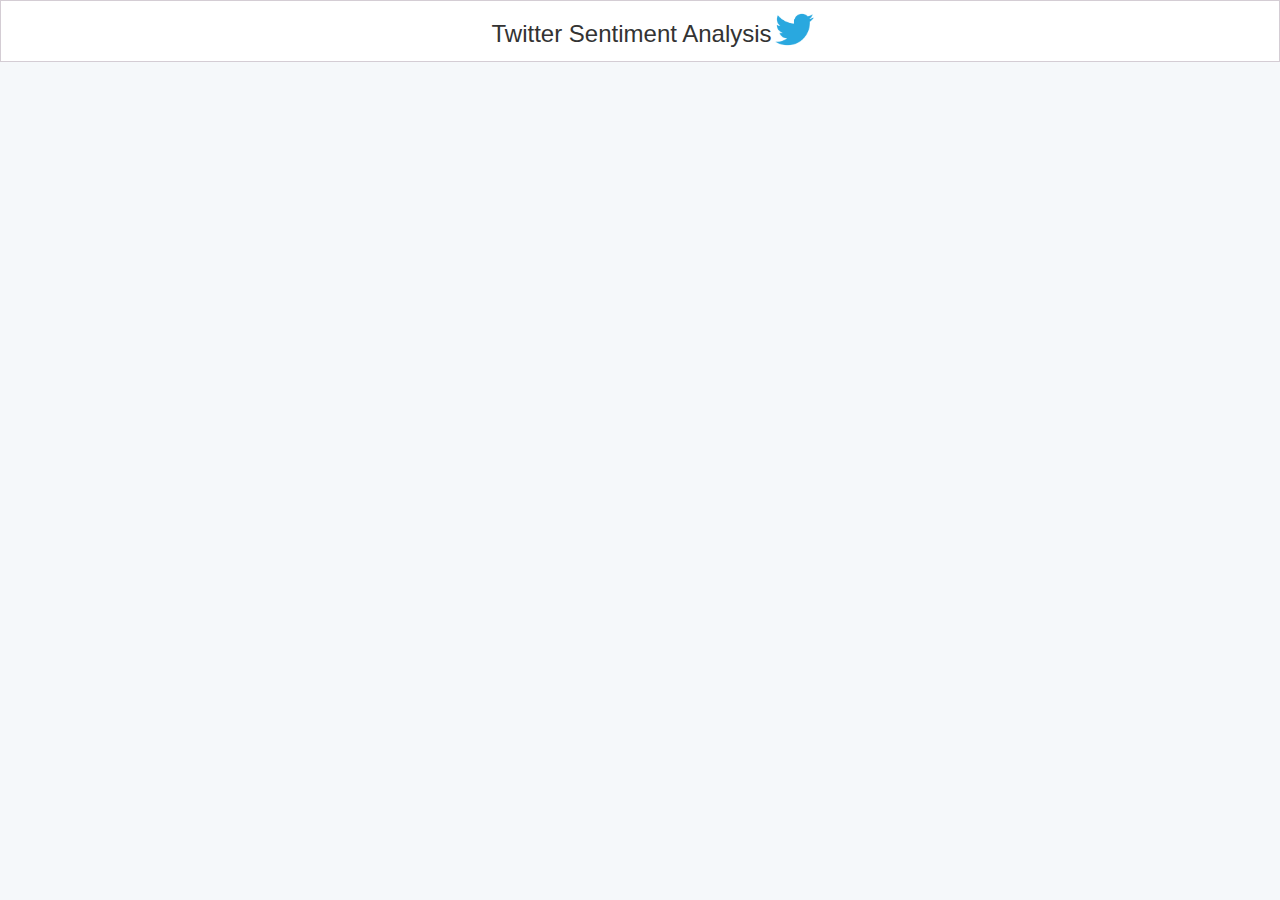
==== index.html @ 758a629e "Rename twitter.html to index.html" ====
<!DOCTYPE html>
<html>
<head>
	<title>Twitter Sentiment Analysis</title>
	<meta name="viewport" content="width=device-width" />
	<link rel="stylesheet" href="./bootstrap/css/bootstrap.min.css">
	<link rel="stylesheet" href="./css/style.css">
	<link rel="stylesheet" type="text/css" href="https://fonts.googleapis.com/css?family=Roboto">
</head>
<body>
<div class="container" id="header-container">
	<div class="container" id="header">
		<h3>Twitter Sentiment Analysis</h3><img class="img-responsive hidden-sm hidden-xs" src="./images/twitter.png" id="logo">
	</div>
</div>
<div class="container">
	<div class="row">
		<div class="col-md-3"></div>
		<div class="col-md-6" class="alltweets">
			<div id="loading"><h1>LOADING...</h1></div>
			<div id="tweets0" class="tweetdiv"><img src="" id="img0" class="imgdiv"><!--<img src="" id="profimg0" class="profimgdiv">--></div>
			<div id="tweets1" class="tweetdiv"><img src="" id="img1" class="imgdiv"><!--<img src="" id="profimg0" class="profimgdiv">--></div>
			<div id="tweets2" class="tweetdiv"><img src="" id="img2" class="imgdiv"><!--<img src="" id="profimg0" class="profimgdiv">--></div>
			<div id="tweets3" class="tweetdiv"><img src="" id="img3" class="imgdiv"><!--<img src="" id="profimg0" class="profimgdiv">--></div>
			<div id="tweets4" class="tweetdiv"><img src="" id="img4" class="imgdiv"><!--<img src="" id="profimg0" class="profimgdiv">--></div>
			<div id="tweets5" class="tweetdiv"><img src="" id="img5" class="imgdiv"><!--<img src="" id="profimg0" class="profimgdiv">--></div>
			<div id="tweets6" class="tweetdiv"><img src="" id="img6" class="imgdiv"><!--<img src="" id="profimg0" class="profimgdiv">--></div>
			<div id="tweets7" class="tweetdiv"><img src="" id="img7" class="imgdiv"><!--<img src="" id="profimg0" class="profimgdiv">--></div>
			<div id="tweets8" class="tweetdiv"><img src="" id="img8" class="imgdiv"><!--<img src="" id="profimg0" class="profimgdiv">--></div>
			<div id="tweets9" class="tweetdiv"><img src="" id="img9" class="imgdiv"><!--<img src="" id="profimg0" class="profimgdiv">--></div>
		</div>
		<div class="col-md-3">
			<div class="buttons">
				<div id="page-number"><b>Page:</b> 1 of</div>
				<button type="button" class="btn btn-primary" id="toggle-mood">Toggle Mood</button>
				<button type="button" class="btn btn-primary" id="prev">Previous</button>
				<button type="button" class="btn btn-primary" id="next">Next</button>
			</div>
		</div>
	</div>
</div>
<div class="container" id="footer">
		<div class="col-md-3"></div>
		<div class="col-md-6" id="footer-name">	&#169; Paolo Miguel D. Escalona</div>
		<div class="col-md-3"></div>

</div>
</body>
	<script src="./data/corpus.json"></script>
	<script src="./data/data.json"></script>
	<script src="./js/jquery-3.1.1.min.js"></script>
<script>
$(document).ready(execute);
$(document).ready(totalPages);
$(window).ready(function() {
    $('#loading').hide();
});
function execute(){
		 initTotalPages();
		 $('#toggle-mood').click(toggleMood);
		 $('.btn').delay(0).show(0); 
		 $('.tweetdiv').delay(0).show(0);  
		 $('#page-number').delay(0).show(0);
		 $('#next').click(nextPage);
		 $('#prev').click(prevPage);
createTweets(0,10);

}
function createTweets(a,b){

	  clearList();
	  var counter = 0;
	  for(a;a<b;a++){

		var twitterHandle = data[a].user.screen_name;
		var tweet = data[a].text;
		var name = data[a].user.name;
		var time = data[a].user.created_at;
		var trimtime = time.substring(0, time.indexOf('+'));
		var average = getAverage(data[a].text);
		var profileimage = data[a].user.profile_image_url;
		///FOR CHECKING
		//$("#profimg"+[counter]).attr('src',profileimage);
		//////////
		$("#tweets"+[counter]).append("<div class='hi'>"+"<b>"+name+"</b>"+" "+"@"+twitterHandle+ " " + trimtime + "<br>" +tweet+ "<br>" + "</div>");
		//$("#img"+[counter]).append('<img src='+'./images/'+getEmotion(average)+'.png>'); 
		$("#img"+[counter]).attr('src', './images/'+getEmotion(average)+'.png'); 
		counter++; 
	}
	counter = 0;
	$("#length").append(total); 
}
	/*function imgError(image){
    image.onerror = "";
    image.src = "./images/noimage.png";
    img.height = 50+"px";
    img.widt = 50+"px"
    return true;
	}*/

	function clearList(){
		$('.hi').remove();
	}

	function getAverage(x){
		var text = x.split(" ");
		var total = 0, average = 0, occ = 0;
		for (index in text){

		var word = text[index].toLowerCase().replace(/[^\w\s]|_/g, "").replace(/\s+/g, " ");

		var result = corpus[word];
		

		if(result == undefined){
		}

		else{
			total = total + result;
			occ++;
		}
	}

	return average = total / occ;


	}

   function getEmotion(y){
   		if(y==0){
   			return 'Neutral';
   		}
   		else if(y>0){
   			return 'Happy';
   		}
   		else if(y<0){
   			return 'Angry';
   		}
   		else{
   			return 'Neutral';
   		}
   }

   function toggleMood(){
   	$('.tweetdiv .imgdiv').toggle();
   }

   var a = 0;
   var b = 10;
   var pageNumber = 1; 

   function totalPages(x){
   	var totalTweets = x;
	var totalTweetsPerPage = 10;
	var totalPages = (Math.ceil(totalTweets / totalTweetsPerPage));
	return x;
	}

	function initTotalPages(){
		document.getElementById("page-number").innerHTML = "<b>Page: </b>"+pageNumber+" of "+totalPages($(data).length);
	}


   function nextPage(){
   	 a = a+10;
   	 b = b+10;
   	 pageNumber++;
	 document.getElementById("page-number").innerHTML = "<b>Page: </b>"+pageNumber+" of "+totalPages($(data).length);
   	 createTweets(a,b);
   }

   function prevPage(){
   	if(a==0){
   	}else{
   	a = a-10;
   	b = b-10;
   	pageNumber--;
	document.getElementById("page-number").innerHTML = "<b>Page: </b>"+pageNumber+" of "+totalPages($(data).length);
   	createTweets(a,b);
   	}
   }

 

</script>
</html>
---- css/style.css ----
body {
	background-color: #f5f8fa;
	  width: 100%;
  height: 100%;
}
#header-container{
	 width:100%;
	 background-color: white;
	border: 1px solid #d4cdd4;
	 position: fixed;
	 z-index:1;
}

#header{
 height:50px;
 font-family:sans-serif;
 margin-bottom:10px;
 width:50%;
}

#logo{
	height:45px;
	width:45px;
	margin-top:1%;
}

#header h3{
	float:left;
	margin-left:25%;
}

.tweetdiv{
	border-radius: 0px 0px 0px 0px;
	-moz-border-radius: 0px 0px 0px 0px;
	-webkit-border-radius: 0px 0px 0px 0px;
	border: 1px solid #d4cdd4;

	padding: 10px;
	background-color: white;
	display: none;
}

.tweetdiv .imgdiv{
	height: 50px;
	width:50px;
	float: right;
}

.tweetdiv .profimgdiv{
	 float:left;
	 margin-right:10px;
	 height:50px;
	 width:50px;
}


#tweets0{
	margin-top: 13%;
	border-radius: 10px 10px 0px 0px;
-moz-border-radius: 10px 10px 0px 0px;
-webkit-border-radius: 10px 10px 0px 0px;
border: 1px solid #d4cdd4;
}

#tweets9{
	border-radius: 0px 0px 5px 5px;
-moz-border-radius: 0px 0px 5px 5px;
-webkit-border-radius: 0px 0px 5px 5px;
border: 1px solid #d4cdd4;
margin-bottom: 3%;
}

#page-number{
	display:none;
	margin-left:2px;
	margin-bottom:3px;
}

#prev{
	display:none;
}

#next{
	display: none;
}

#toggle-mood{
	/*margin-top:10px;*/
	display:none;
}

#loading {
	text-align:center;
    position: absolute; 
    margin-top:25%;
    width: 100%; 
    height: 100%;
}

.buttons {
		margin-top: 6%;
		z-index:1;
		position: fixed;
}

#footer #footer-name{
	text-align:center;
	margin-bottom: 1%;
}
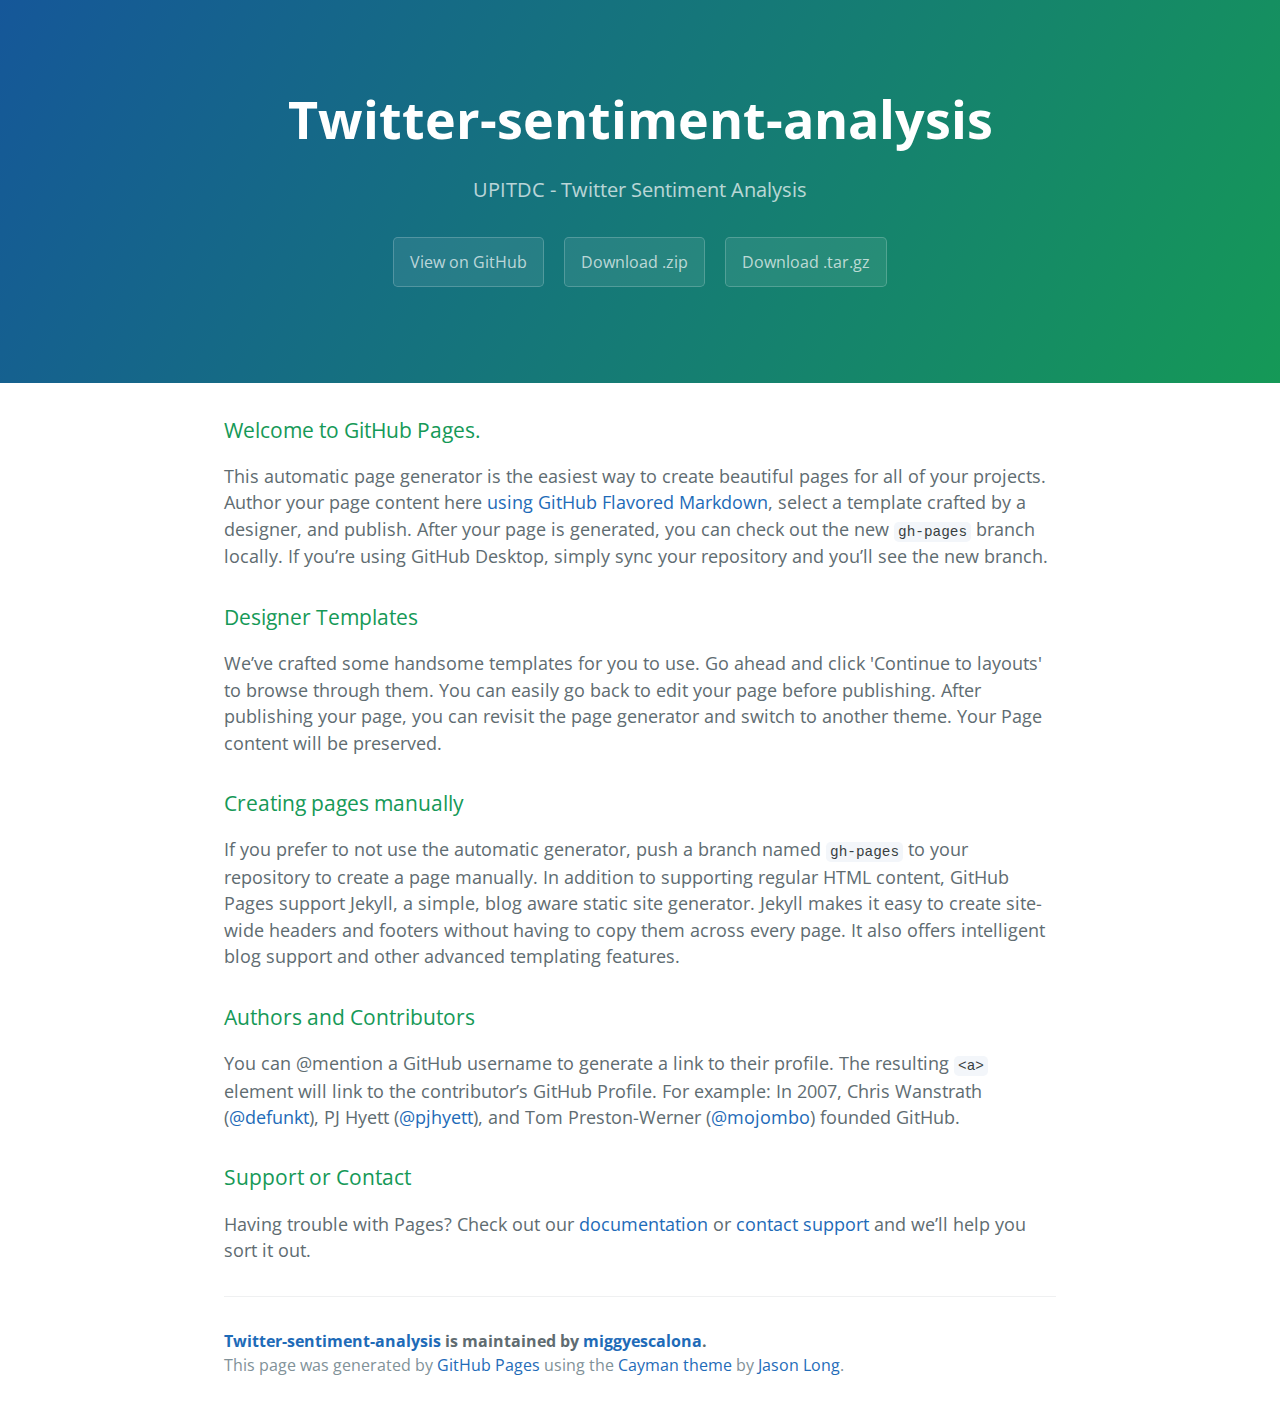
==== commit 9fb2424a: "Create gh-pages branch via GitHub" ====
--- a/index.html
+++ b/index.html
@@ -1,186 +1,57 @@
 <!DOCTYPE html>
-<html>
-<head>
-	<title>Twitter Sentiment Analysis</title>
-	<meta name="viewport" content="width=device-width" />
-	<link rel="stylesheet" href="./bootstrap/css/bootstrap.min.css">
-	<link rel="stylesheet" href="./css/style.css">
-	<link rel="stylesheet" type="text/css" href="https://fonts.googleapis.com/css?family=Roboto">
-</head>
-<body>
-<div class="container" id="header-container">
-	<div class="container" id="header">
-		<h3>Twitter Sentiment Analysis</h3><img class="img-responsive hidden-sm hidden-xs" src="./images/twitter.png" id="logo">
-	</div>
-</div>
-<div class="container">
-	<div class="row">
-		<div class="col-md-3"></div>
-		<div class="col-md-6" class="alltweets">
-			<div id="loading"><h1>LOADING...</h1></div>
-			<div id="tweets0" class="tweetdiv"><img src="" id="img0" class="imgdiv"><!--<img src="" id="profimg0" class="profimgdiv">--></div>
-			<div id="tweets1" class="tweetdiv"><img src="" id="img1" class="imgdiv"><!--<img src="" id="profimg0" class="profimgdiv">--></div>
-			<div id="tweets2" class="tweetdiv"><img src="" id="img2" class="imgdiv"><!--<img src="" id="profimg0" class="profimgdiv">--></div>
-			<div id="tweets3" class="tweetdiv"><img src="" id="img3" class="imgdiv"><!--<img src="" id="profimg0" class="profimgdiv">--></div>
-			<div id="tweets4" class="tweetdiv"><img src="" id="img4" class="imgdiv"><!--<img src="" id="profimg0" class="profimgdiv">--></div>
-			<div id="tweets5" class="tweetdiv"><img src="" id="img5" class="imgdiv"><!--<img src="" id="profimg0" class="profimgdiv">--></div>
-			<div id="tweets6" class="tweetdiv"><img src="" id="img6" class="imgdiv"><!--<img src="" id="profimg0" class="profimgdiv">--></div>
-			<div id="tweets7" class="tweetdiv"><img src="" id="img7" class="imgdiv"><!--<img src="" id="profimg0" class="profimgdiv">--></div>
-			<div id="tweets8" class="tweetdiv"><img src="" id="img8" class="imgdiv"><!--<img src="" id="profimg0" class="profimgdiv">--></div>
-			<div id="tweets9" class="tweetdiv"><img src="" id="img9" class="imgdiv"><!--<img src="" id="profimg0" class="profimgdiv">--></div>
-		</div>
-		<div class="col-md-3">
-			<div class="buttons">
-				<div id="page-number"><b>Page:</b> 1 of</div>
-				<button type="button" class="btn btn-primary" id="toggle-mood">Toggle Mood</button>
-				<button type="button" class="btn btn-primary" id="prev">Previous</button>
-				<button type="button" class="btn btn-primary" id="next">Next</button>
-			</div>
-		</div>
-	</div>
-</div>
-<div class="container" id="footer">
-		<div class="col-md-3"></div>
-		<div class="col-md-6" id="footer-name">	&#169; Paolo Miguel D. Escalona</div>
-		<div class="col-md-3"></div>
+<html lang="en-us">
+  <head>
+    <meta charset="UTF-8">
+    <title>Twitter-sentiment-analysis by miggyescalona</title>
+    <meta name="viewport" content="width=device-width, initial-scale=1">
+    <link rel="stylesheet" type="text/css" href="stylesheets/normalize.css" media="screen">
+    <link href='https://fonts.googleapis.com/css?family=Open+Sans:400,700' rel='stylesheet' type='text/css'>
+    <link rel="stylesheet" type="text/css" href="stylesheets/stylesheet.css" media="screen">
+    <link rel="stylesheet" type="text/css" href="stylesheets/github-light.css" media="screen">
+  </head>
+  <body>
+    <section class="page-header">
+      <h1 class="project-name">Twitter-sentiment-analysis</h1>
+      <h2 class="project-tagline">UPITDC - Twitter Sentiment Analysis</h2>
+      <a href="https://github.com/miggyescalona/twitter-sentiment-analysis" class="btn">View on GitHub</a>
+      <a href="https://github.com/miggyescalona/twitter-sentiment-analysis/zipball/master" class="btn">Download .zip</a>
+      <a href="https://github.com/miggyescalona/twitter-sentiment-analysis/tarball/master" class="btn">Download .tar.gz</a>
+    </section>
 
-</div>
-</body>
-	<script src="./data/corpus.json"></script>
-	<script src="./data/data.json"></script>
-	<script src="./js/jquery-3.1.1.min.js"></script>
-<script>
-$(document).ready(execute);
-$(document).ready(totalPages);
-$(window).ready(function() {
-    $('#loading').hide();
-});
-function execute(){
-		 initTotalPages();
-		 $('#toggle-mood').click(toggleMood);
-		 $('.btn').delay(0).show(0); 
-		 $('.tweetdiv').delay(0).show(0);  
-		 $('#page-number').delay(0).show(0);
-		 $('#next').click(nextPage);
-		 $('#prev').click(prevPage);
-createTweets(0,10);
+    <section class="main-content">
+      <h3>
+<a id="welcome-to-github-pages" class="anchor" href="#welcome-to-github-pages" aria-hidden="true"><span aria-hidden="true" class="octicon octicon-link"></span></a>Welcome to GitHub Pages.</h3>
 
-}
-function createTweets(a,b){
+<p>This automatic page generator is the easiest way to create beautiful pages for all of your projects. Author your page content here <a href="https://guides.github.com/features/mastering-markdown/">using GitHub Flavored Markdown</a>, select a template crafted by a designer, and publish. After your page is generated, you can check out the new <code>gh-pages</code> branch locally. If you’re using GitHub Desktop, simply sync your repository and you’ll see the new branch.</p>
 
-	  clearList();
-	  var counter = 0;
-	  for(a;a<b;a++){
+<h3>
+<a id="designer-templates" class="anchor" href="#designer-templates" aria-hidden="true"><span aria-hidden="true" class="octicon octicon-link"></span></a>Designer Templates</h3>
 
-		var twitterHandle = data[a].user.screen_name;
-		var tweet = data[a].text;
-		var name = data[a].user.name;
-		var time = data[a].user.created_at;
-		var trimtime = time.substring(0, time.indexOf('+'));
-		var average = getAverage(data[a].text);
-		var profileimage = data[a].user.profile_image_url;
-		///FOR CHECKING
-		//$("#profimg"+[counter]).attr('src',profileimage);
-		//////////
-		$("#tweets"+[counter]).append("<div class='hi'>"+"<b>"+name+"</b>"+" "+"@"+twitterHandle+ " " + trimtime + "<br>" +tweet+ "<br>" + "</div>");
-		//$("#img"+[counter]).append('<img src='+'./images/'+getEmotion(average)+'.png>'); 
-		$("#img"+[counter]).attr('src', './images/'+getEmotion(average)+'.png'); 
-		counter++; 
-	}
-	counter = 0;
-	$("#length").append(total); 
-}
-	/*function imgError(image){
-    image.onerror = "";
-    image.src = "./images/noimage.png";
-    img.height = 50+"px";
-    img.widt = 50+"px"
-    return true;
-	}*/
+<p>We’ve crafted some handsome templates for you to use. Go ahead and click 'Continue to layouts' to browse through them. You can easily go back to edit your page before publishing. After publishing your page, you can revisit the page generator and switch to another theme. Your Page content will be preserved.</p>
 
-	function clearList(){
-		$('.hi').remove();
-	}
+<h3>
+<a id="creating-pages-manually" class="anchor" href="#creating-pages-manually" aria-hidden="true"><span aria-hidden="true" class="octicon octicon-link"></span></a>Creating pages manually</h3>
 
-	function getAverage(x){
-		var text = x.split(" ");
-		var total = 0, average = 0, occ = 0;
-		for (index in text){
+<p>If you prefer to not use the automatic generator, push a branch named <code>gh-pages</code> to your repository to create a page manually. In addition to supporting regular HTML content, GitHub Pages support Jekyll, a simple, blog aware static site generator. Jekyll makes it easy to create site-wide headers and footers without having to copy them across every page. It also offers intelligent blog support and other advanced templating features.</p>
 
-		var word = text[index].toLowerCase().replace(/[^\w\s]|_/g, "").replace(/\s+/g, " ");
+<h3>
+<a id="authors-and-contributors" class="anchor" href="#authors-and-contributors" aria-hidden="true"><span aria-hidden="true" class="octicon octicon-link"></span></a>Authors and Contributors</h3>
 
-		var result = corpus[word];
-		
+<p>You can @mention a GitHub username to generate a link to their profile. The resulting <code>&lt;a&gt;</code> element will link to the contributor’s GitHub Profile. For example: In 2007, Chris Wanstrath (<a href="https://github.com/defunkt" class="user-mention">@defunkt</a>), PJ Hyett (<a href="https://github.com/pjhyett" class="user-mention">@pjhyett</a>), and Tom Preston-Werner (<a href="https://github.com/mojombo" class="user-mention">@mojombo</a>) founded GitHub.</p>
 
-		if(result == undefined){
-		}
+<h3>
+<a id="support-or-contact" class="anchor" href="#support-or-contact" aria-hidden="true"><span aria-hidden="true" class="octicon octicon-link"></span></a>Support or Contact</h3>
 
-		else{
-			total = total + result;
-			occ++;
-		}
-	}
+<p>Having trouble with Pages? Check out our <a href="https://help.github.com/pages">documentation</a> or <a href="https://github.com/contact">contact support</a> and we’ll help you sort it out.</p>
 
-	return average = total / occ;
+      <footer class="site-footer">
+        <span class="site-footer-owner"><a href="https://github.com/miggyescalona/twitter-sentiment-analysis">Twitter-sentiment-analysis</a> is maintained by <a href="https://github.com/miggyescalona">miggyescalona</a>.</span>
 
+        <span class="site-footer-credits">This page was generated by <a href="https://pages.github.com">GitHub Pages</a> using the <a href="https://github.com/jasonlong/cayman-theme">Cayman theme</a> by <a href="https://twitter.com/jasonlong">Jason Long</a>.</span>
+      </footer>
 
-	}
+    </section>
 
-   function getEmotion(y){
-   		if(y==0){
-   			return 'Neutral';
-   		}
-   		else if(y>0){
-   			return 'Happy';
-   		}
-   		else if(y<0){
-   			return 'Angry';
-   		}
-   		else{
-   			return 'Neutral';
-   		}
-   }
-
-   function toggleMood(){
-   	$('.tweetdiv .imgdiv').toggle();
-   }
-
-   var a = 0;
-   var b = 10;
-   var pageNumber = 1; 
-
-   function totalPages(x){
-   	var totalTweets = x;
-	var totalTweetsPerPage = 10;
-	var totalPages = (Math.ceil(totalTweets / totalTweetsPerPage));
-	return x;
-	}
-
-	function initTotalPages(){
-		document.getElementById("page-number").innerHTML = "<b>Page: </b>"+pageNumber+" of "+totalPages($(data).length);
-	}
-
-
-   function nextPage(){
-   	 a = a+10;
-   	 b = b+10;
-   	 pageNumber++;
-	 document.getElementById("page-number").innerHTML = "<b>Page: </b>"+pageNumber+" of "+totalPages($(data).length);
-   	 createTweets(a,b);
-   }
-
-   function prevPage(){
-   	if(a==0){
-   	}else{
-   	a = a-10;
-   	b = b-10;
-   	pageNumber--;
-	document.getElementById("page-number").innerHTML = "<b>Page: </b>"+pageNumber+" of "+totalPages($(data).length);
-   	createTweets(a,b);
-   	}
-   }
-
- 
-
-</script>
+  
+  </body>
 </html>
--- a/stylesheets/stylesheet.css
+++ b/stylesheets/stylesheet.css
@@ -0,0 +1,245 @@
+* {
+  box-sizing: border-box; }
+
+body {
+  padding: 0;
+  margin: 0;
+  font-family: "Open Sans", "Helvetica Neue", Helvetica, Arial, sans-serif;
+  font-size: 16px;
+  line-height: 1.5;
+  color: #606c71; }
+
+a {
+  color: #1e6bb8;
+  text-decoration: none; }
+  a:hover {
+    text-decoration: underline; }
+
+.btn {
+  display: inline-block;
+  margin-bottom: 1rem;
+  color: rgba(255, 255, 255, 0.7);
+  background-color: rgba(255, 255, 255, 0.08);
+  border-color: rgba(255, 255, 255, 0.2);
+  border-style: solid;
+  border-width: 1px;
+  border-radius: 0.3rem;
+  transition: color 0.2s, background-color 0.2s, border-color 0.2s; }
+  .btn + .btn {
+    margin-left: 1rem; }
+
+.btn:hover {
+  color: rgba(255, 255, 255, 0.8);
+  text-decoration: none;
+  background-color: rgba(255, 255, 255, 0.2);
+  border-color: rgba(255, 255, 255, 0.3); }
+
+@media screen and (min-width: 64em) {
+  .btn {
+    padding: 0.75rem 1rem; } }
+
+@media screen and (min-width: 42em) and (max-width: 64em) {
+  .btn {
+    padding: 0.6rem 0.9rem;
+    font-size: 0.9rem; } }
+
+@media screen and (max-width: 42em) {
+  .btn {
+    display: block;
+    width: 100%;
+    padding: 0.75rem;
+    font-size: 0.9rem; }
+    .btn + .btn {
+      margin-top: 1rem;
+      margin-left: 0; } }
+
+.page-header {
+  color: #fff;
+  text-align: center;
+  background-color: #159957;
+  background-image: linear-gradient(120deg, #155799, #159957); }
+
+@media screen and (min-width: 64em) {
+  .page-header {
+    padding: 5rem 6rem; } }
+
+@media screen and (min-width: 42em) and (max-width: 64em) {
+  .page-header {
+    padding: 3rem 4rem; } }
+
+@media screen and (max-width: 42em) {
+  .page-header {
+    padding: 2rem 1rem; } }
+
+.project-name {
+  margin-top: 0;
+  margin-bottom: 0.1rem; }
+
+@media screen and (min-width: 64em) {
+  .project-name {
+    font-size: 3.25rem; } }
+
+@media screen and (min-width: 42em) and (max-width: 64em) {
+  .project-name {
+    font-size: 2.25rem; } }
+
+@media screen and (max-width: 42em) {
+  .project-name {
+    font-size: 1.75rem; } }
+
+.project-tagline {
+  margin-bottom: 2rem;
+  font-weight: normal;
+  opacity: 0.7; }
+
+@media screen and (min-width: 64em) {
+  .project-tagline {
+    font-size: 1.25rem; } }
+
+@media screen and (min-width: 42em) and (max-width: 64em) {
+  .project-tagline {
+    font-size: 1.15rem; } }
+
+@media screen and (max-width: 42em) {
+  .project-tagline {
+    font-size: 1rem; } }
+
+.main-content :first-child {
+  margin-top: 0; }
+.main-content img {
+  max-width: 100%; }
+.main-content h1, .main-content h2, .main-content h3, .main-content h4, .main-content h5, .main-content h6 {
+  margin-top: 2rem;
+  margin-bottom: 1rem;
+  font-weight: normal;
+  color: #159957; }
+.main-content p {
+  margin-bottom: 1em; }
+.main-content code {
+  padding: 2px 4px;
+  font-family: Consolas, "Liberation Mono", Menlo, Courier, monospace;
+  font-size: 0.9rem;
+  color: #383e41;
+  background-color: #f3f6fa;
+  border-radius: 0.3rem; }
+.main-content pre {
+  padding: 0.8rem;
+  margin-top: 0;
+  margin-bottom: 1rem;
+  font: 1rem Consolas, "Liberation Mono", Menlo, Courier, monospace;
+  color: #567482;
+  word-wrap: normal;
+  background-color: #f3f6fa;
+  border: solid 1px #dce6f0;
+  border-radius: 0.3rem; }
+  .main-content pre > code {
+    padding: 0;
+    margin: 0;
+    font-size: 0.9rem;
+    color: #567482;
+    word-break: normal;
+    white-space: pre;
+    background: transparent;
+    border: 0; }
+.main-content .highlight {
+  margin-bottom: 1rem; }
+  .main-content .highlight pre {
+    margin-bottom: 0;
+    word-break: normal; }
+.main-content .highlight pre, .main-content pre {
+  padding: 0.8rem;
+  overflow: auto;
+  font-size: 0.9rem;
+  line-height: 1.45;
+  border-radius: 0.3rem; }
+.main-content pre code, .main-content pre tt {
+  display: inline;
+  max-width: initial;
+  padding: 0;
+  margin: 0;
+  overflow: initial;
+  line-height: inherit;
+  word-wrap: normal;
+  background-color: transparent;
+  border: 0; }
+  .main-content pre code:before, .main-content pre code:after, .main-content pre tt:before, .main-content pre tt:after {
+    content: normal; }
+.main-content ul, .main-content ol {
+  margin-top: 0; }
+.main-content blockquote {
+  padding: 0 1rem;
+  margin-left: 0;
+  color: #819198;
+  border-left: 0.3rem solid #dce6f0; }
+  .main-content blockquote > :first-child {
+    margin-top: 0; }
+  .main-content blockquote > :last-child {
+    margin-bottom: 0; }
+.main-content table {
+  display: block;
+  width: 100%;
+  overflow: auto;
+  word-break: normal;
+  word-break: keep-all; }
+  .main-content table th {
+    font-weight: bold; }
+  .main-content table th, .main-content table td {
+    padding: 0.5rem 1rem;
+    border: 1px solid #e9ebec; }
+.main-content dl {
+  padding: 0; }
+  .main-content dl dt {
+    padding: 0;
+    margin-top: 1rem;
+    font-size: 1rem;
+    font-weight: bold; }
+  .main-content dl dd {
+    padding: 0;
+    margin-bottom: 1rem; }
+.main-content hr {
+  height: 2px;
+  padding: 0;
+  margin: 1rem 0;
+  background-color: #eff0f1;
+  border: 0; }
+
+@media screen and (min-width: 64em) {
+  .main-content {
+    max-width: 64rem;
+    padding: 2rem 6rem;
+    margin: 0 auto;
+    font-size: 1.1rem; } }
+
+@media screen and (min-width: 42em) and (max-width: 64em) {
+  .main-content {
+    padding: 2rem 4rem;
+    font-size: 1.1rem; } }
+
+@media screen and (max-width: 42em) {
+  .main-content {
+    padding: 2rem 1rem;
+    font-size: 1rem; } }
+
+.site-footer {
+  padding-top: 2rem;
+  margin-top: 2rem;
+  border-top: solid 1px #eff0f1; }
+
+.site-footer-owner {
+  display: block;
+  font-weight: bold; }
+
+.site-footer-credits {
+  color: #819198; }
+
+@media screen and (min-width: 64em) {
+  .site-footer {
+    font-size: 1rem; } }
+
+@media screen and (min-width: 42em) and (max-width: 64em) {
+  .site-footer {
+    font-size: 1rem; } }
+
+@media screen and (max-width: 42em) {
+  .site-footer {
+    font-size: 0.9rem; } }
--- a/stylesheets/github-light.css
+++ b/stylesheets/github-light.css
@@ -0,0 +1,124 @@
+/*
+The MIT License (MIT)
+
+Copyright (c) 2016 GitHub, Inc.
+
+Permission is hereby granted, free of charge, to any person obtaining a copy
+of this software and associated documentation files (the "Software"), to deal
+in the Software without restriction, including without limitation the rights
+to use, copy, modify, merge, publish, distribute, sublicense, and/or sell
+copies of the Software, and to permit persons to whom the Software is
+furnished to do so, subject to the following conditions:
+
+The above copyright notice and this permission notice shall be included in all
+copies or substantial portions of the Software.
+
+THE SOFTWARE IS PROVIDED "AS IS", WITHOUT WARRANTY OF ANY KIND, EXPRESS OR
+IMPLIED, INCLUDING BUT NOT LIMITED TO THE WARRANTIES OF MERCHANTABILITY,
+FITNESS FOR A PARTICULAR PURPOSE AND NONINFRINGEMENT. IN NO EVENT SHALL THE
+AUTHORS OR COPYRIGHT HOLDERS BE LIABLE FOR ANY CLAIM, DAMAGES OR OTHER
+LIABILITY, WHETHER IN AN ACTION OF CONTRACT, TORT OR OTHERWISE, ARISING FROM,
+OUT OF OR IN CONNECTION WITH THE SOFTWARE OR THE USE OR OTHER DEALINGS IN THE
+SOFTWARE.
+
+*/
+
+.pl-c /* comment */ {
+  color: #969896;
+}
+
+.pl-c1 /* constant, variable.other.constant, support, meta.property-name, support.constant, support.variable, meta.module-reference, markup.raw, meta.diff.header */,
+.pl-s .pl-v /* string variable */ {
+  color: #0086b3;
+}
+
+.pl-e /* entity */,
+.pl-en /* entity.name */ {
+  color: #795da3;
+}
+
+.pl-smi /* variable.parameter.function, storage.modifier.package, storage.modifier.import, storage.type.java, variable.other */,
+.pl-s .pl-s1 /* string source */ {
+  color: #333;
+}
+
+.pl-ent /* entity.name.tag */ {
+  color: #63a35c;
+}
+
+.pl-k /* keyword, storage, storage.type */ {
+  color: #a71d5d;
+}
+
+.pl-s /* string */,
+.pl-pds /* punctuation.definition.string, string.regexp.character-class */,
+.pl-s .pl-pse .pl-s1 /* string punctuation.section.embedded source */,
+.pl-sr /* string.regexp */,
+.pl-sr .pl-cce /* string.regexp constant.character.escape */,
+.pl-sr .pl-sre /* string.regexp source.ruby.embedded */,
+.pl-sr .pl-sra /* string.regexp string.regexp.arbitrary-repitition */ {
+  color: #183691;
+}
+
+.pl-v /* variable */ {
+  color: #ed6a43;
+}
+
+.pl-id /* invalid.deprecated */ {
+  color: #b52a1d;
+}
+
+.pl-ii /* invalid.illegal */ {
+  color: #f8f8f8;
+  background-color: #b52a1d;
+}
+
+.pl-sr .pl-cce /* string.regexp constant.character.escape */ {
+  font-weight: bold;
+  color: #63a35c;
+}
+
+.pl-ml /* markup.list */ {
+  color: #693a17;
+}
+
+.pl-mh /* markup.heading */,
+.pl-mh .pl-en /* markup.heading entity.name */,
+.pl-ms /* meta.separator */ {
+  font-weight: bold;
+  color: #1d3e81;
+}
+
+.pl-mq /* markup.quote */ {
+  color: #008080;
+}
+
+.pl-mi /* markup.italic */ {
+  font-style: italic;
+  color: #333;
+}
+
+.pl-mb /* markup.bold */ {
+  font-weight: bold;
+  color: #333;
+}
+
+.pl-md /* markup.deleted, meta.diff.header.from-file */ {
+  color: #bd2c00;
+  background-color: #ffecec;
+}
+
+.pl-mi1 /* markup.inserted, meta.diff.header.to-file */ {
+  color: #55a532;
+  background-color: #eaffea;
+}
+
+.pl-mdr /* meta.diff.range */ {
+  font-weight: bold;
+  color: #795da3;
+}
+
+.pl-mo /* meta.output */ {
+  color: #1d3e81;
+}
+
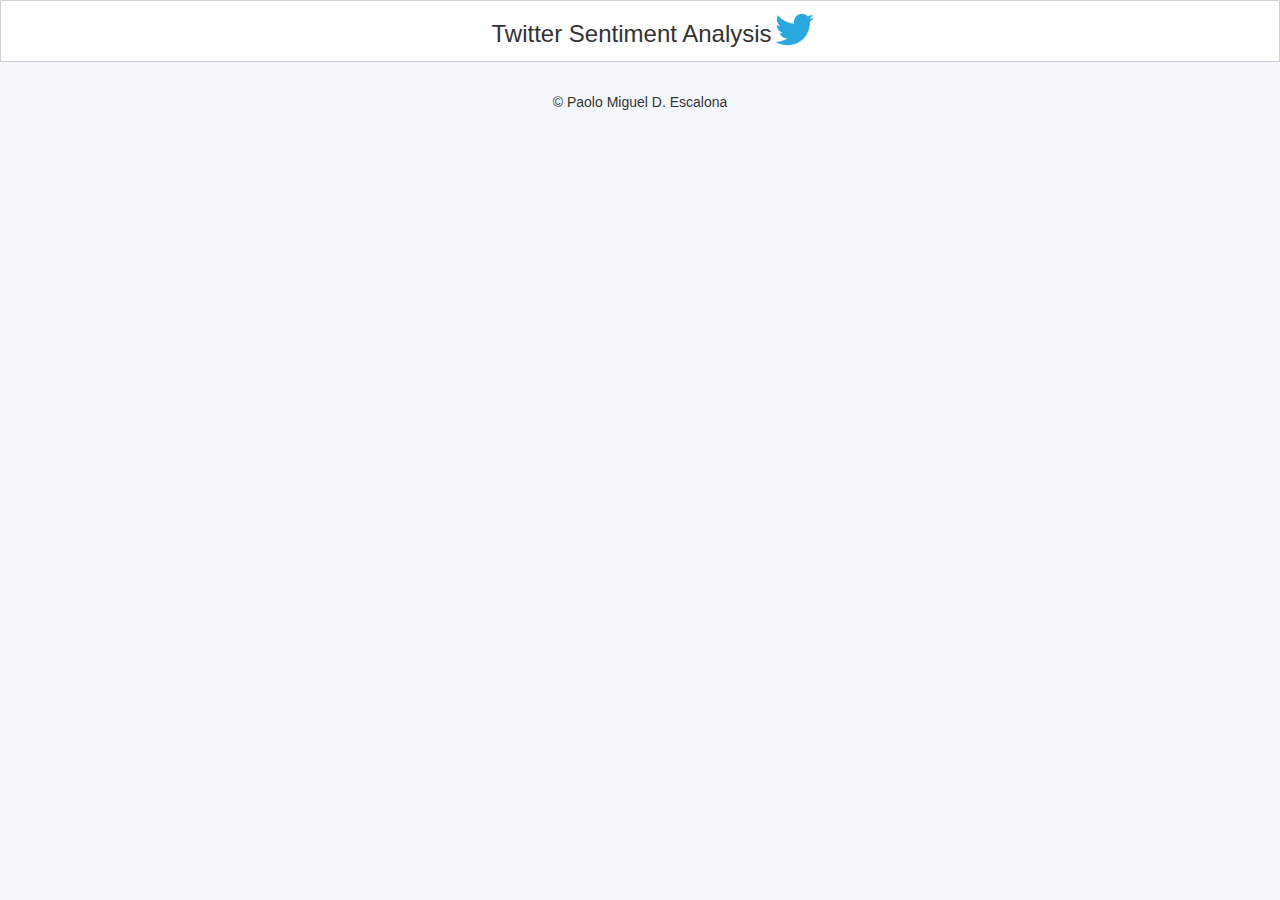
==== commit fc9c46e4: "Add files via upload" ====
--- a/index.html
+++ b/index.html
@@ -1,57 +1,186 @@
 <!DOCTYPE html>
-<html lang="en-us">
-  <head>
-    <meta charset="UTF-8">
-    <title>Twitter-sentiment-analysis by miggyescalona</title>
-    <meta name="viewport" content="width=device-width, initial-scale=1">
-    <link rel="stylesheet" type="text/css" href="stylesheets/normalize.css" media="screen">
-    <link href='https://fonts.googleapis.com/css?family=Open+Sans:400,700' rel='stylesheet' type='text/css'>
-    <link rel="stylesheet" type="text/css" href="stylesheets/stylesheet.css" media="screen">
-    <link rel="stylesheet" type="text/css" href="stylesheets/github-light.css" media="screen">
-  </head>
-  <body>
-    <section class="page-header">
-      <h1 class="project-name">Twitter-sentiment-analysis</h1>
-      <h2 class="project-tagline">UPITDC - Twitter Sentiment Analysis</h2>
-      <a href="https://github.com/miggyescalona/twitter-sentiment-analysis" class="btn">View on GitHub</a>
-      <a href="https://github.com/miggyescalona/twitter-sentiment-analysis/zipball/master" class="btn">Download .zip</a>
-      <a href="https://github.com/miggyescalona/twitter-sentiment-analysis/tarball/master" class="btn">Download .tar.gz</a>
-    </section>
+<html>
+<head>
+	<title>Twitter Sentiment Analysis</title>
+	<meta name="viewport" content="width=device-width" />
+	<link rel="stylesheet" href="./bootstrap/css/bootstrap.min.css">
+	<link rel="stylesheet" href="./css/style.css">
+	<link rel="stylesheet" type="text/css" href="https://fonts.googleapis.com/css?family=Roboto">
+</head>
+<body>
+<div class="container" id="header-container">
+	<div class="container" id="header">
+		<h3>Twitter Sentiment Analysis</h3><img class="img-responsive hidden-sm hidden-xs" src="./images/twitter.png" id="logo">
+	</div>
+</div>
+<div class="container">
+	<div class="row">
+		<div class="col-md-3"></div>
+		<div class="col-md-6" class="alltweets" style="top:-40px">
+			<div id="loading"><h1>LOADING...</h1></div>
+			<div id="tweets0" class="tweetdiv"><img src="" id="img0" class="imgdiv"><!--<img src="" id="profimg0" class="profimgdiv">--></div>
+			<div id="tweets1" class="tweetdiv"><img src="" id="img1" class="imgdiv"><!--<img src="" id="profimg0" class="profimgdiv">--></div>
+			<div id="tweets2" class="tweetdiv"><img src="" id="img2" class="imgdiv"><!--<img src="" id="profimg0" class="profimgdiv">--></div>
+			<div id="tweets3" class="tweetdiv"><img src="" id="img3" class="imgdiv"><!--<img src="" id="profimg0" class="profimgdiv">--></div>
+			<div id="tweets4" class="tweetdiv"><img src="" id="img4" class="imgdiv"><!--<img src="" id="profimg0" class="profimgdiv">--></div>
+			<div id="tweets5" class="tweetdiv"><img src="" id="img5" class="imgdiv"><!--<img src="" id="profimg0" class="profimgdiv">--></div>
+			<div id="tweets6" class="tweetdiv"><img src="" id="img6" class="imgdiv"><!--<img src="" id="profimg0" class="profimgdiv">--></div>
+			<div id="tweets7" class="tweetdiv"><img src="" id="img7" class="imgdiv"><!--<img src="" id="profimg0" class="profimgdiv">--></div>
+			<div id="tweets8" class="tweetdiv"><img src="" id="img8" class="imgdiv"><!--<img src="" id="profimg0" class="profimgdiv">--></div>
+			<div id="tweets9" class="tweetdiv"><img src="" id="img9" class="imgdiv"><!--<img src="" id="profimg0" class="profimgdiv">--></div>
+		</div>
+		<div class="col-md-3">
+			<div class="buttons">
+				<div id="page-number"><b>Page:</b> 1 of</div>
+				<button type="button" class="btn btn-primary" id="toggle-mood">Toggle Mood</button>
+				<button type="button" class="btn btn-primary" id="prev">Previous</button>
+				<button type="button" class="btn btn-primary" id="next">Next</button>
+			</div>
+		</div>
+	</div>
+</div>
+<div class="container" id="footer">
+		<div class="col-md-3"></div>
+		<div class="col-md-6" id="footer-name">	&#169; Paolo Miguel D. Escalona</div>
+		<div class="col-md-3"></div>
 
-    <section class="main-content">
-      <h3>
-<a id="welcome-to-github-pages" class="anchor" href="#welcome-to-github-pages" aria-hidden="true"><span aria-hidden="true" class="octicon octicon-link"></span></a>Welcome to GitHub Pages.</h3>
+</div>
+</body>
+	<script src="./data/corpus.json"></script>
+	<script src="./data/data.json"></script>
+	<script src="./js/jquery-3.1.1.min.js"></script>
+<script>
+$(document).ready(execute);
+$(document).ready(totalPages);
+$(window).ready(function() {
+    $('#loading').hide();
+});
+function execute(){
+		 initTotalPages();
+		 $('#toggle-mood').click(toggleMood);
+		 $('.btn').delay(0).show(0); 
+		 $('.tweetdiv').delay(0).show(0);  
+		 $('#page-number').delay(0).show(0);
+		 $('#next').click(nextPage);
+		 $('#prev').click(prevPage);
+createTweets(0,10);
 
-<p>This automatic page generator is the easiest way to create beautiful pages for all of your projects. Author your page content here <a href="https://guides.github.com/features/mastering-markdown/">using GitHub Flavored Markdown</a>, select a template crafted by a designer, and publish. After your page is generated, you can check out the new <code>gh-pages</code> branch locally. If you’re using GitHub Desktop, simply sync your repository and you’ll see the new branch.</p>
+}
+function createTweets(a,b){
 
-<h3>
-<a id="designer-templates" class="anchor" href="#designer-templates" aria-hidden="true"><span aria-hidden="true" class="octicon octicon-link"></span></a>Designer Templates</h3>
+	  clearList();
+	  var counter = 0;
+	  for(a;a<b;a++){
 
-<p>We’ve crafted some handsome templates for you to use. Go ahead and click 'Continue to layouts' to browse through them. You can easily go back to edit your page before publishing. After publishing your page, you can revisit the page generator and switch to another theme. Your Page content will be preserved.</p>
+		var twitterHandle = data[a].user.screen_name;
+		var tweet = data[a].text;
+		var name = data[a].user.name;
+		var time = data[a].user.created_at;
+		var trimtime = time.substring(0, time.indexOf('+'));
+		var average = getAverage(data[a].text);
+		var profileimage = data[a].user.profile_image_url;
+		///FOR CHECKING
+		//$("#profimg"+[counter]).attr('src',profileimage);
+		//////////
+		$("#tweets"+[counter]).append("<div class='hi'>"+"<b>"+name+"</b>"+" "+"@"+twitterHandle+ " " + trimtime + "<br>" +tweet+ "<br>" + "</div>");
+		//$("#img"+[counter]).append('<img src='+'./images/'+getEmotion(average)+'.png>'); 
+		$("#img"+[counter]).attr('src', './images/'+getEmotion(average)+'.png'); 
+		counter++; 
+	}
+	counter = 0;
+	$("#length").append(total); 
+}
+	/*function imgError(image){
+    image.onerror = "";
+    image.src = "./images/noimage.png";
+    img.height = 50+"px";
+    img.widt = 50+"px"
+    return true;
+	}*/
 
-<h3>
-<a id="creating-pages-manually" class="anchor" href="#creating-pages-manually" aria-hidden="true"><span aria-hidden="true" class="octicon octicon-link"></span></a>Creating pages manually</h3>
+	function clearList(){
+		$('.hi').remove();
+	}
 
-<p>If you prefer to not use the automatic generator, push a branch named <code>gh-pages</code> to your repository to create a page manually. In addition to supporting regular HTML content, GitHub Pages support Jekyll, a simple, blog aware static site generator. Jekyll makes it easy to create site-wide headers and footers without having to copy them across every page. It also offers intelligent blog support and other advanced templating features.</p>
+	function getAverage(x){
+		var text = x.split(" ");
+		var total = 0, average = 0, occ = 0;
+		for (index in text){
 
-<h3>
-<a id="authors-and-contributors" class="anchor" href="#authors-and-contributors" aria-hidden="true"><span aria-hidden="true" class="octicon octicon-link"></span></a>Authors and Contributors</h3>
+		var word = text[index].toLowerCase().replace(/[^\w\s]|_/g, "").replace(/\s+/g, " ");
 
-<p>You can @mention a GitHub username to generate a link to their profile. The resulting <code>&lt;a&gt;</code> element will link to the contributor’s GitHub Profile. For example: In 2007, Chris Wanstrath (<a href="https://github.com/defunkt" class="user-mention">@defunkt</a>), PJ Hyett (<a href="https://github.com/pjhyett" class="user-mention">@pjhyett</a>), and Tom Preston-Werner (<a href="https://github.com/mojombo" class="user-mention">@mojombo</a>) founded GitHub.</p>
+		var result = corpus[word];
+		
 
-<h3>
-<a id="support-or-contact" class="anchor" href="#support-or-contact" aria-hidden="true"><span aria-hidden="true" class="octicon octicon-link"></span></a>Support or Contact</h3>
+		if(result == undefined){
+		}
 
-<p>Having trouble with Pages? Check out our <a href="https://help.github.com/pages">documentation</a> or <a href="https://github.com/contact">contact support</a> and we’ll help you sort it out.</p>
+		else{
+			total = total + result;
+			occ++;
+		}
+	}
 
-      <footer class="site-footer">
-        <span class="site-footer-owner"><a href="https://github.com/miggyescalona/twitter-sentiment-analysis">Twitter-sentiment-analysis</a> is maintained by <a href="https://github.com/miggyescalona">miggyescalona</a>.</span>
+	return average = total / occ;
 
-        <span class="site-footer-credits">This page was generated by <a href="https://pages.github.com">GitHub Pages</a> using the <a href="https://github.com/jasonlong/cayman-theme">Cayman theme</a> by <a href="https://twitter.com/jasonlong">Jason Long</a>.</span>
-      </footer>
 
-    </section>
+	}
 
-  
-  </body>
-</html>
+   function getEmotion(y){
+   		if(y==0){
+   			return 'Neutral';
+   		}
+   		else if(y>0){
+   			return 'Happy';
+   		}
+   		else if(y<0){
+   			return 'Angry';
+   		}
+   		else{
+   			return 'Neutral';
+   		}
+   }
+
+   function toggleMood(){
+   	$('.tweetdiv .imgdiv').toggle();
+   }
+
+   var a = 0;
+   var b = 10;
+   var pageNumber = 1; 
+
+   function totalPages(x){
+   	var totalTweets = x;
+	var totalTweetsPerPage = 10;
+	var totalPages = (Math.ceil(totalTweets / totalTweetsPerPage));
+	return x;
+	}
+
+	function initTotalPages(){
+		document.getElementById("page-number").innerHTML = "<b>Page: </b>"+pageNumber+" of "+totalPages($(data).length);
+	}
+
+
+   function nextPage(){
+   	 a = a+10;
+   	 b = b+10;
+   	 pageNumber++;
+	 document.getElementById("page-number").innerHTML = "<b>Page: </b>"+pageNumber+" of "+totalPages($(data).length);
+   	 createTweets(a,b);
+   }
+
+   function prevPage(){
+   	if(a==0){
+   	}else{
+   	a = a-10;
+   	b = b-10;
+   	pageNumber--;
+	document.getElementById("page-number").innerHTML = "<b>Page: </b>"+pageNumber+" of "+totalPages($(data).length);
+   	createTweets(a,b);
+   	}
+   }
+
+ 
+
+</script>
+</html>--- a/css/style.css
+++ b/css/style.css
@@ -0,0 +1,108 @@
+body {
+	background-color: #f5f8fa;
+	  width: 100%;
+  height: 100%;
+}
+#header-container{
+	 width:100%;
+	 background-color: white;
+	border: 1px solid #d4cdd4;
+	 z-index:1;
+}
+
+#header{
+ height:50px;
+ font-family:sans-serif;
+ margin-bottom:10px;
+ width:50%;
+}
+
+#logo{
+	height:45px;
+	width:45px;
+	margin-top:1%;
+}
+
+#header h3{
+	float:left;
+	margin-left:25%;
+}
+
+.tweetdiv{
+	border-radius: 0px 0px 0px 0px;
+	-moz-border-radius: 0px 0px 0px 0px;
+	-webkit-border-radius: 0px 0px 0px 0px;
+	border: 1px solid #d4cdd4;
+
+	padding: 10px;
+	background-color: white;
+	display: none;
+}
+
+.tweetdiv .imgdiv{
+	height: 50px;
+	width:50px;
+	float: right;
+}
+
+.tweetdiv .profimgdiv{
+	 float:left;
+	 margin-right:10px;
+	 height:50px;
+	 width:50px;
+}
+
+
+#tweets0{
+	margin-top: 13%;
+	border-radius: 10px 10px 0px 0px;
+-moz-border-radius: 10px 10px 0px 0px;
+-webkit-border-radius: 10px 10px 0px 0px;
+border: 1px solid #d4cdd4;
+}
+
+#tweets9{
+	border-radius: 0px 0px 5px 5px;
+-moz-border-radius: 0px 0px 5px 5px;
+-webkit-border-radius: 0px 0px 5px 5px;
+border: 1px solid #d4cdd4;
+}
+
+#page-number{
+	display:none;
+	margin-left:2px;
+	margin-bottom:3px;
+}
+
+#prev{
+	display:none;
+}
+
+#next{
+	display: none;
+}
+
+#toggle-mood{
+	/*margin-top:10px;*/
+	display:none;
+}
+
+#loading {
+	text-align:center;
+    position: absolute; 
+    margin-top:25%;
+    width: 100%; 
+    height: 100%;
+}
+
+.buttons {
+	margin-top:30px;
+		z-index:1;
+}
+
+#footer #footer-name{
+	text-align:center;
+	margin-bottom: 1%;
+}
+
+
